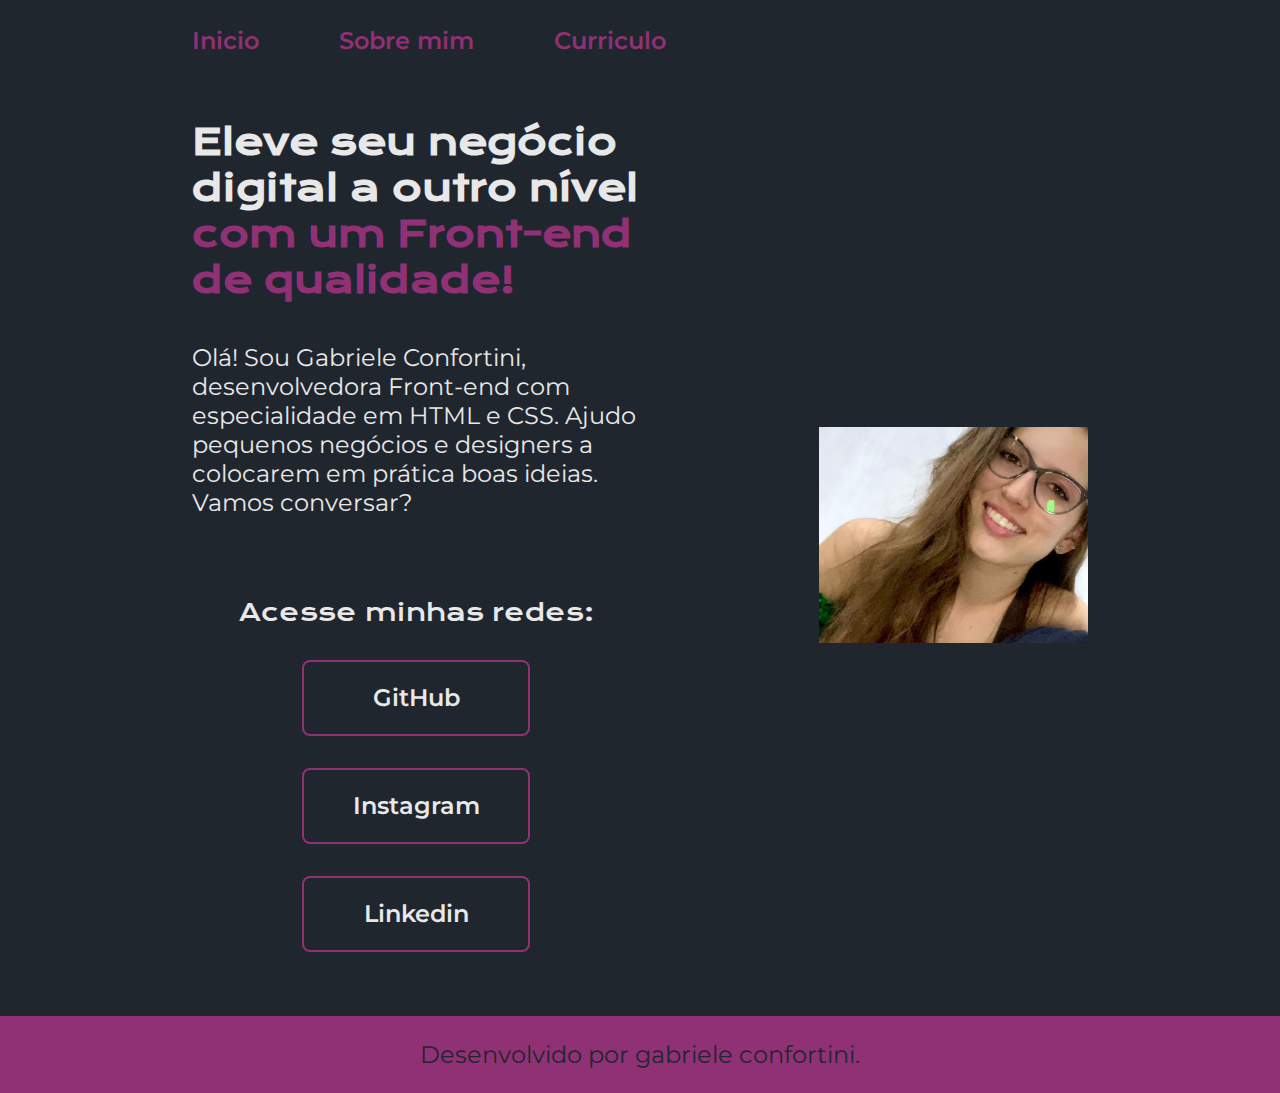
==== index.html @ cd35bb52 "priemiro commit" ====
<!DOCTYPE html>
<html lang="pt-br">

<head>
    <meta charset="UTF-8">
    <meta http-equiv="X-UA-Compatible" content="IE=edge">
    <meta name="viewport" content="width=device-width, initial-scale=1.0">
    <title>Portifólio</title>
    <link rel="stylesheet" href="./styles/style.css">
</head>

<body>
    <header class="cabecalho">
        <nav class="cabecalho__menu">
            <a class="cabecalho__menu__link" href="index.html">Inicio</a>
            <a class="cabecalho__menu__link" href="about.html">Sobre mim</a>
            <a class="cabecalho__menu__link" href="curriculo.html">Curriculo</a>
        </nav>
    </header>
    <main class="apresentacao">
        <section class="apresentacao__conteudo">
            <h1 class="apresentacao__conteudo__titulo">Eleve seu negócio digital a outro nível <strong class="titulo-destaque">com um Front-end de
                qualidade!</strong></h1>
            <p class="apresentacao__conteudo__texto">Olá! Sou Gabriele Confortini, desenvolvedora Front-end com especialidade em HTML e CSS.
                Ajudo pequenos negócios e designers a colocarem em prática boas ideias. Vamos conversar?</p>
                <div vw class="enabled">
                    <div vw-access-button class="active"></div>
                    <div vw-plugin-wrapper>
                      <div class="vw-plugin-top-wrapper"></div>
                    </div>
                  </div>
                  <script src="https://vlibras.gov.br/app/vlibras-plugin.js"></script>
                  <script>
                    new window.VLibras.Widget({
                        rootPah: '/app',
                        personalization: 'https://vlibras.gov.br/config/default_logo.json',
                        opacity: 0.5,
                        position: 'L',
                        avatar: 'random',
                    });
                  </script>
        <div class="apresentacao__links">
            <h2 class="apresentacao__links__subtitulo">Acesse minhas redes:</h2>
            <a class="apresentacao__links__navegacao" href="https://github.com/gabrieleconfortini">
                GitHub
            </a>
            <a class="apresentacao__links__navegacao" href="https://instagram.com/gabrieleconfortini">
                Instagram
            </a>
            <a class="apresentacao__links__navegacao" href="https://linkedin.com/in/gabriele-c-301a28200/">
                Linkedin
            </a>
        </div>
        </section>
            <img class="apresentacao__imagem" src="./assets/fotoperfil.jpg" alt="Foto da gabriele confortini">
    </main>

    <footer class="rodape">
        <p>Desenvolvido por gabriele confortini.</p>
    </footer>

</body>

</html>
---- styles/style.css ----
@import url('https://fonts.googleapis.com/css2?family=Krona+One&family=Montserrat:wght@600&display=swap');

:root{
    --cor-primaria:#20262E;
    --cor-secundaria:#E9E8E8;
    --cor-terciaria:#913175;
    --cor-hover:#9A208C;

    --fonte-primaria:'Krona One', sans-serif;
    --fonte-secundaria:'Montserrat', sans-serif;
}

*{
    margin: 0;
    padding: 0;
}

body{
    box-sizing: border-box;
    background-color: var(--cor-primaria);
    color: var(--cor-secundaria);
}

.cabecalho{
    padding: 2% 0% 0% 15%;
}

.cabecalho__menu{
    display: flex;
    gap: 80px;
}

.cabecalho__menu__link{
    font-family: var(--fonte-secundaria);
    font-size: 1.5rem;
    font-weight: 600;
    color: var(--cor-terciaria);
    text-decoration: none;
}

.apresentacao{
    padding: 5% 15%;
    display: flex;
    align-items: center;
    justify-content: space-between;
    gap: 82px;
}

.apresentacao__conteudo{
    width: 50%;
    display: flex;
    flex-direction: column;
    gap: 40px;
}

.apresentacao__conteudo__titulo{
    font-size: 2.25rem;
    font-family: var(--fonte-primaria);
}

.titulo-destaque{
    color: var(--cor-terciaria);
}

.apresentacao__conteudo__texto{
    font-size: 1.5rem;
    font-family: var(--fonte-secundaria);
}

.apresentacao__conteudo__texto a{ 
    text-decoration: none;
    color: var(--cor-terciaria);
}

.apresentacao__links{
    display: flex;
    flex-direction: column;
    justify-content: space-between;
    align-items: center;
    gap: 32px;
}

.apresentacao__links__subtitulo{
    font-family: var(--fonte-primaria);
    font-weight: 400;
    font-size: 1.5rem;
}

.apresentacao__links__navegacao{
    display: flex;
    justify-content: center;
    gap: 16px;
    border: 2px solid var(--cor-terciaria);
    width: 50%;
    text-align: center;
    border-radius: 8px;
    font-size: 1.5rem;
    font-weight: 600;
    padding: 21.5px 0;
    text-decoration: none;
    color: var(--cor-secundaria);
    font-family: var(--fonte-secundaria);

}

.apresentacao__links__link:hover{
    background-color: var(--cor-hover);
}

.apresentacao__imagem{
    width: 30%;
}

.rodape{
    padding: 24px;
    color: var(--cor-primaria);
    background-color: var(--cor-terciaria);
    text-align: center;
    font-family: var(--fonte-secundaria);
    font-size: 1.5rem;
    font-weight: 400;
}

@media (max-width: 1200px){
    .cabecalho{
        padding: 10%;
    }

    .cabecalho__menu{
        justify-content: center;
    }

    .apresentacao{
        flex-direction: column-reverse;
        padding: 5%;
    }

    .apresentacao__conteudo{
        width: auto;
    }
}
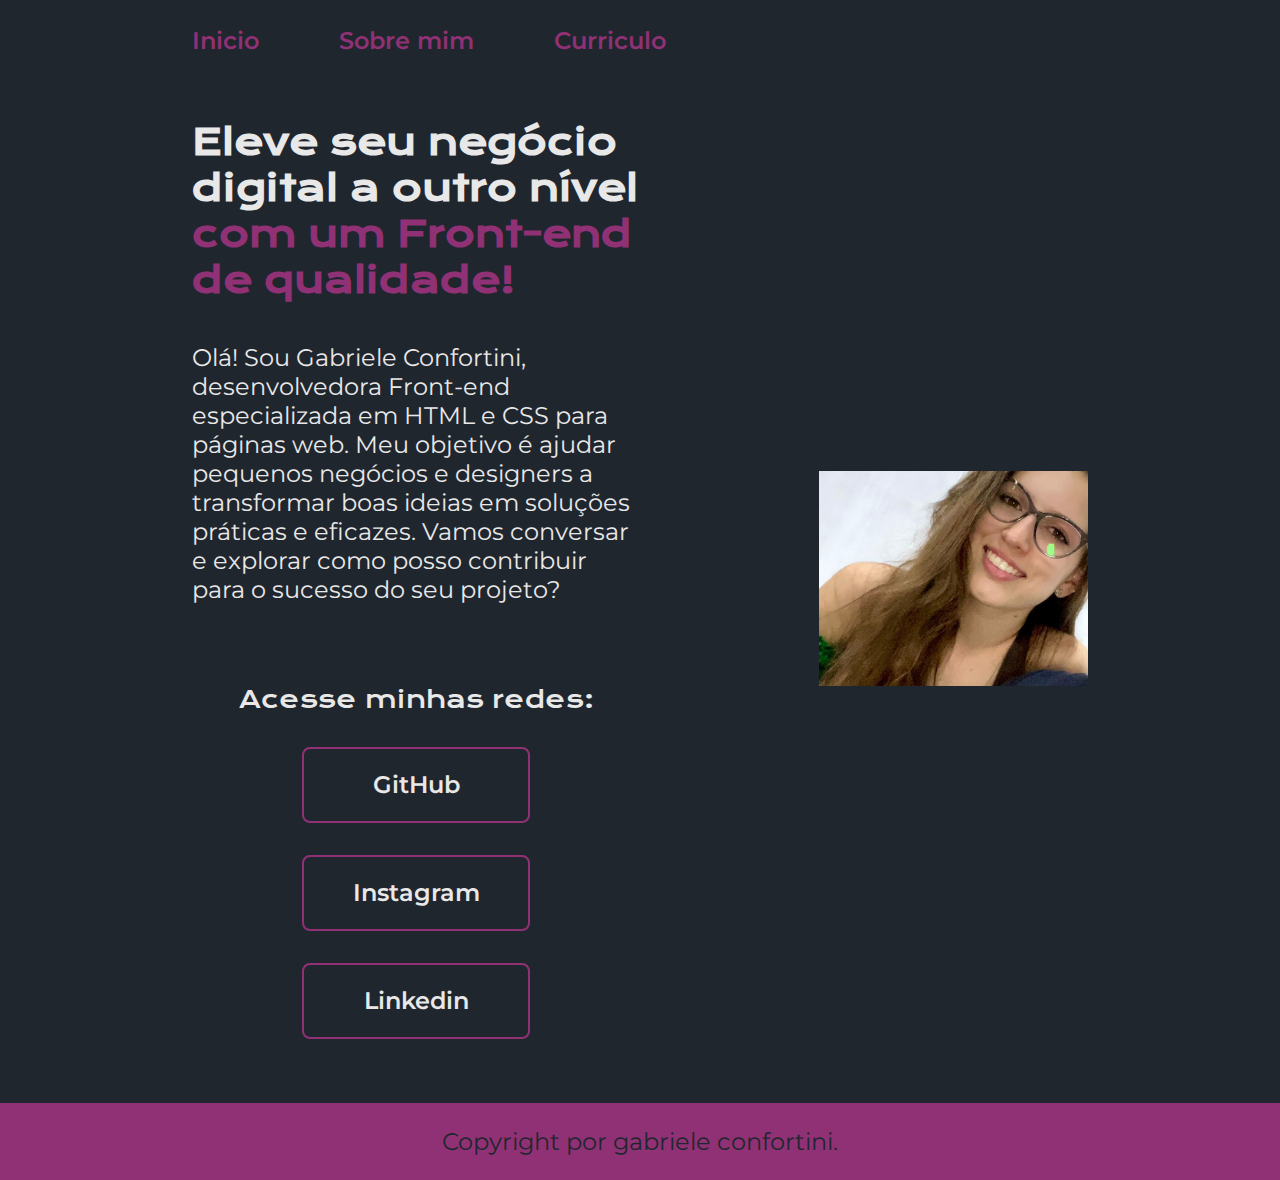
==== commit 8d259001: "atualizando" ====
--- a/index.html
+++ b/index.html
@@ -21,8 +21,7 @@
         <section class="apresentacao__conteudo">
             <h1 class="apresentacao__conteudo__titulo">Eleve seu negócio digital a outro nível <strong class="titulo-destaque">com um Front-end de
                 qualidade!</strong></h1>
-            <p class="apresentacao__conteudo__texto">Olá! Sou Gabriele Confortini, desenvolvedora Front-end com especialidade em HTML e CSS.
-                Ajudo pequenos negócios e designers a colocarem em prática boas ideias. Vamos conversar?</p>
+            <p class="apresentacao__conteudo__texto">Olá! Sou Gabriele Confortini, desenvolvedora Front-end especializada em HTML e CSS para páginas web. Meu objetivo é ajudar pequenos negócios e designers a transformar boas ideias em soluções práticas e eficazes. Vamos conversar e explorar como posso contribuir para o sucesso do seu projeto?</p>
                 <div vw class="enabled">
                     <div vw-access-button class="active"></div>
                     <div vw-plugin-wrapper>
@@ -56,7 +55,7 @@
     </main>
 
     <footer class="rodape">
-        <p>Desenvolvido por gabriele confortini.</p>
+        <p>Copyright por gabriele confortini.</p>
     </footer>
 
 </body>
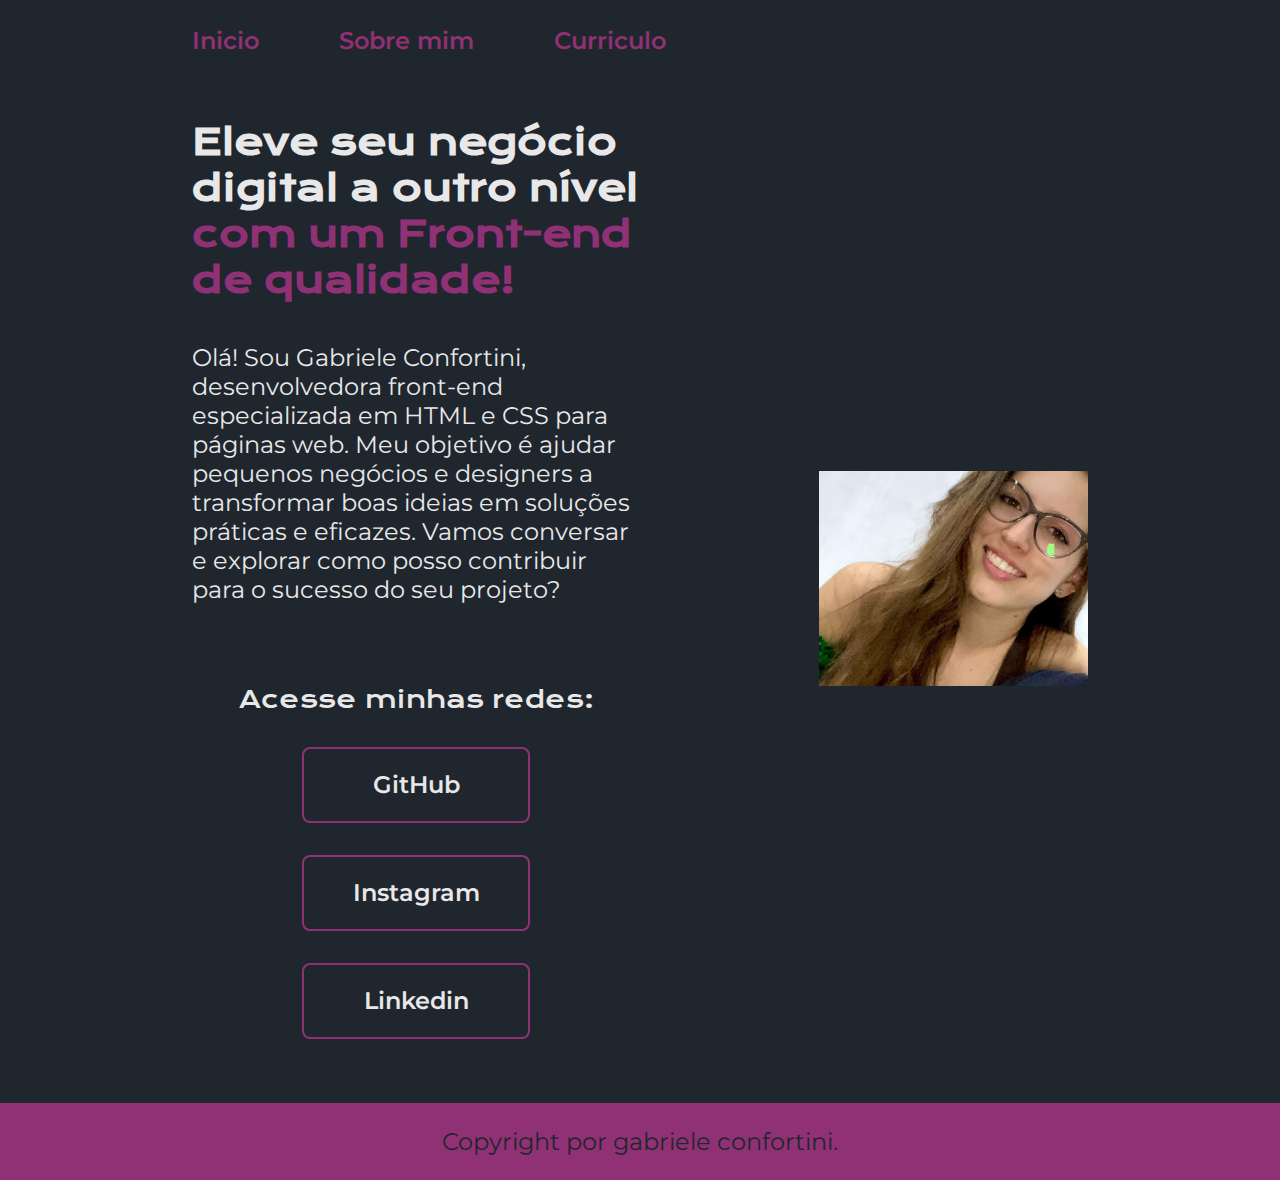
==== commit d864a00b: "atualizando." ====
--- a/index.html
+++ b/index.html
@@ -21,7 +21,7 @@
         <section class="apresentacao__conteudo">
             <h1 class="apresentacao__conteudo__titulo">Eleve seu negócio digital a outro nível <strong class="titulo-destaque">com um Front-end de
                 qualidade!</strong></h1>
-            <p class="apresentacao__conteudo__texto">Olá! Sou Gabriele Confortini, desenvolvedora Front-end especializada em HTML e CSS para páginas web. Meu objetivo é ajudar pequenos negócios e designers a transformar boas ideias em soluções práticas e eficazes. Vamos conversar e explorar como posso contribuir para o sucesso do seu projeto?</p>
+            <p class="apresentacao__conteudo__texto">Olá! Sou Gabriele Confortini, desenvolvedora front-end especializada em HTML e CSS para páginas web. Meu objetivo é ajudar pequenos negócios e designers a transformar boas ideias em soluções práticas e eficazes. Vamos conversar e explorar como posso contribuir para o sucesso do seu projeto?</p>
                 <div vw class="enabled">
                     <div vw-access-button class="active"></div>
                     <div vw-plugin-wrapper>
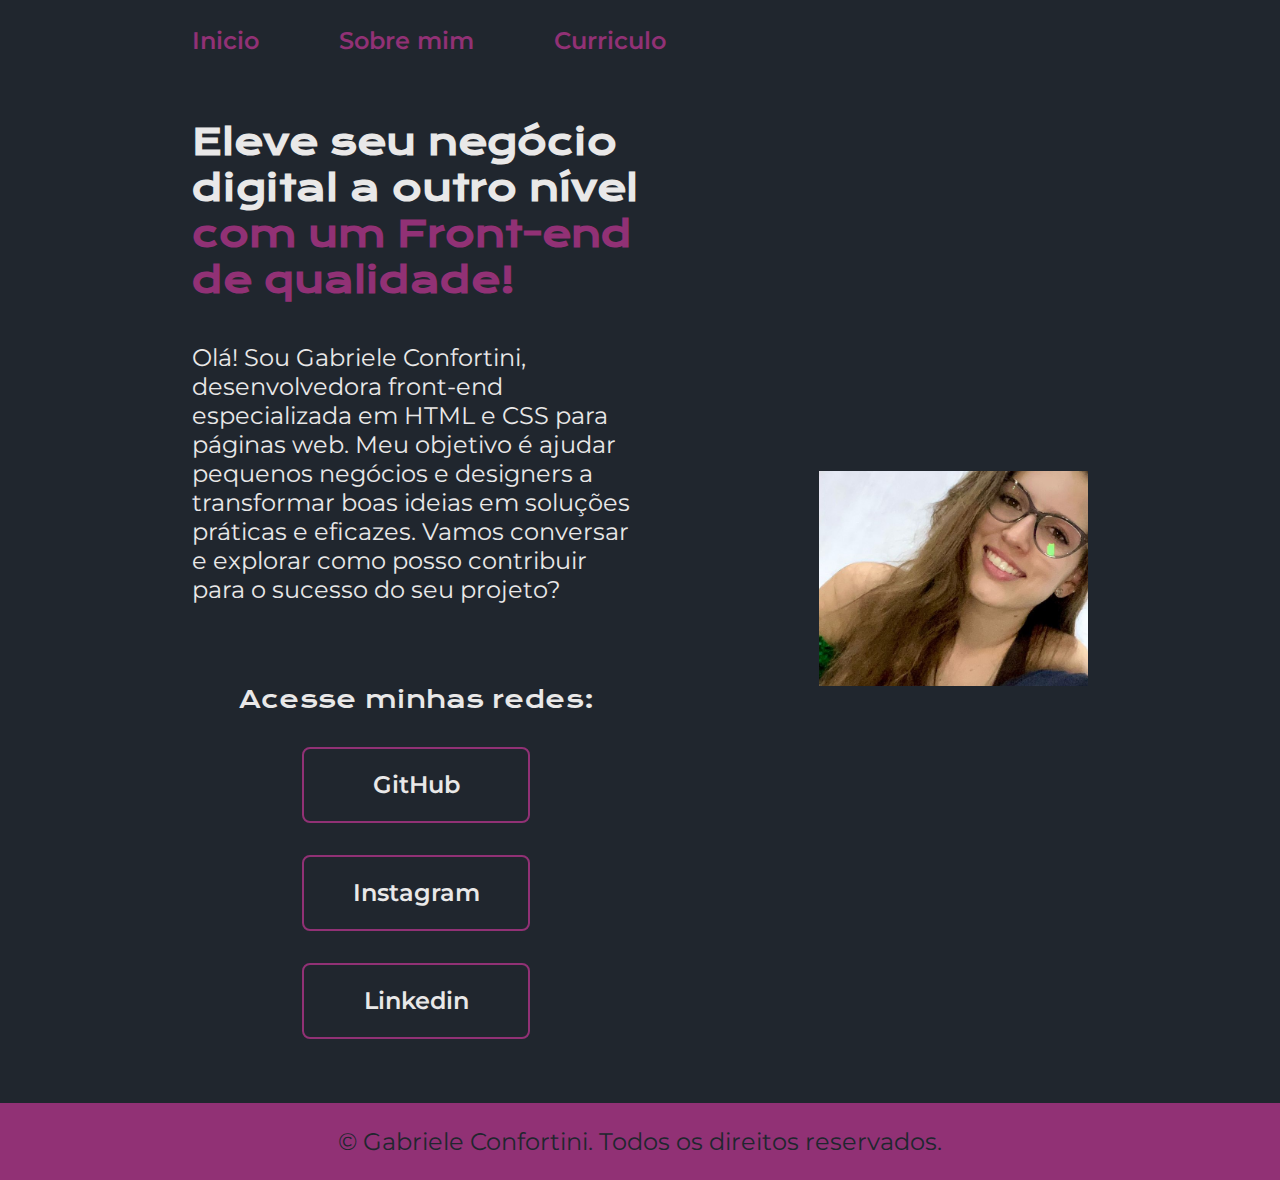
==== commit ea5ce5f4: "att.paginas" ====
--- a/index.html
+++ b/index.html
@@ -55,7 +55,7 @@
     </main>
 
     <footer class="rodape">
-        <p>Copyright por gabriele confortini.</p>
+        <p> <span>&copy;</span> Gabriele Confortini. Todos os direitos reservados.</p>
     </footer>
 
 </body>
--- a/styles/style.css
+++ b/styles/style.css
@@ -5,6 +5,7 @@
     --cor-secundaria:#E9E8E8;
     --cor-terciaria:#913175;
     --cor-hover:#9A208C;
+    --cor-link-hover: #BC8F8F;
 
     --fonte-primaria:'Krona One', sans-serif;
     --fonte-secundaria:'Montserrat', sans-serif;
@@ -13,6 +14,13 @@
 *{
     margin: 0;
     padding: 0;
+}
+
+.container {  
+    display: grid;  
+    grid-gap: 5px;  
+    grid-template-columns: repeat(auto-fit, minmax(100px, 1fr));
+    grid-template-rows: repeat(2, 100px);  
 }
 
 body{
@@ -36,6 +44,11 @@
     font-weight: 600;
     color: var(--cor-terciaria);
     text-decoration: none;
+    transition: color 0.3s ease;
+}
+
+.cabecalho__menu__link:hover {
+    color: var(--cor-link-hover);
 }
 
 .apresentacao{
@@ -72,6 +85,10 @@
     color: var(--cor-terciaria);
 }
 
+.apresentacao__conteudo__texto a:hover {
+    color: var(--cor-link-hover); /* Houver mais contrastante */
+}
+
 .apresentacao__links{
     display: flex;
     flex-direction: column;
@@ -100,7 +117,12 @@
     text-decoration: none;
     color: var(--cor-secundaria);
     font-family: var(--fonte-secundaria);
+    transition: background-color 0.3s ease, color 0.3s ease;
+}
 
+.apresentacao__links__navegacao:hover {
+    background-color: var(--cor-hover);
+    color: #fff; /* Melhor contraste ao passar o mouse */
 }
 
 .apresentacao__links__link:hover{
